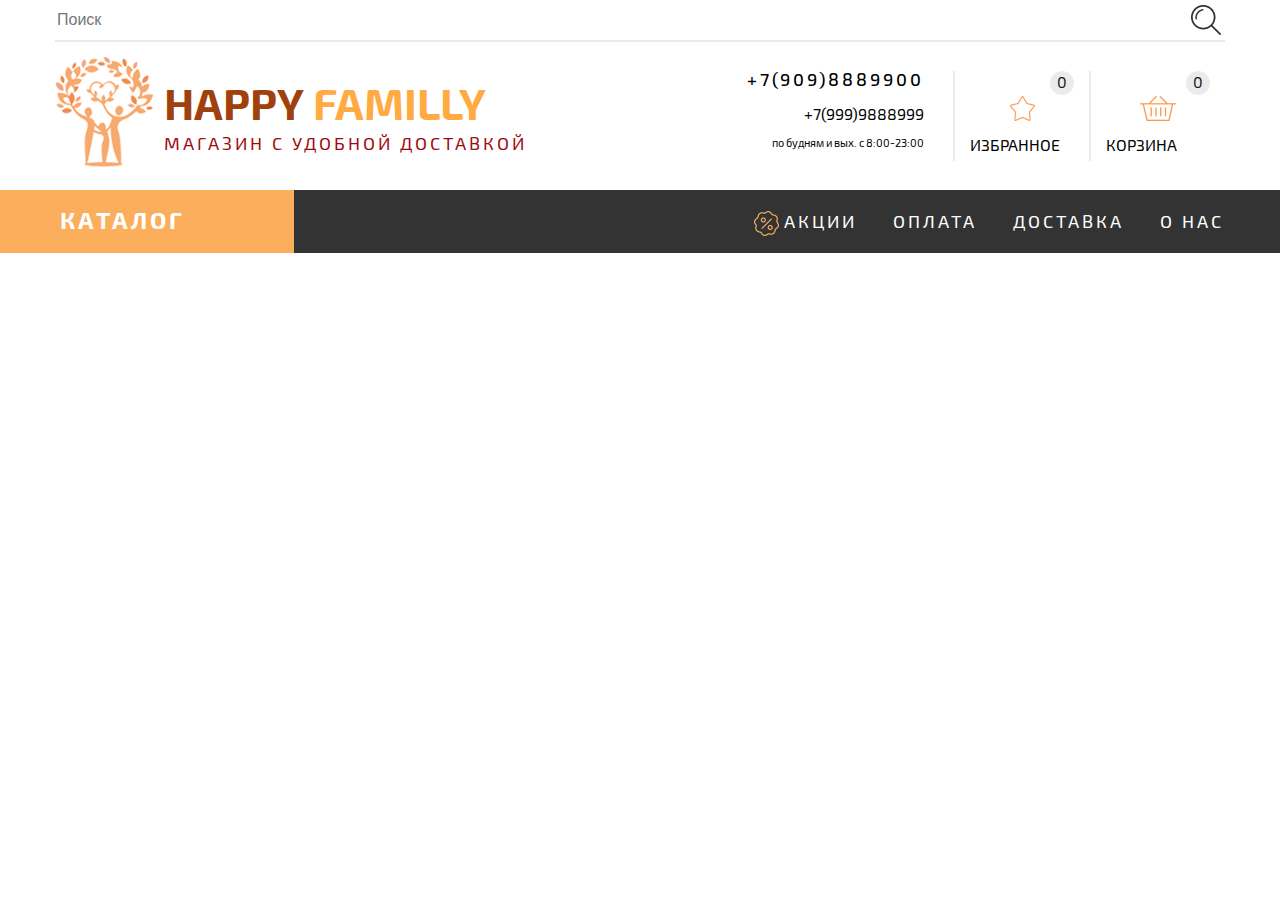
==== index.html @ c04d1528 "180321-1710" ====
<!DOCTYPE html>
<html lang="ru">
  <head>
    <meta charset="utf-8">
    <title></title>
    <meta name="keywords" content="">
    <meta name="description" content="">
    <meta name="viewport" content="width=device-width initial-scale=1.0">
    <link href="img/***.ico" rel="shortcut icon" type="image/x-icon" />
    <link rel="stylesheet" type="text/css" href="css/normalize.css">
    <link rel="stylesheet" type="text/css" href="css/style.css">
    <link href="https://fonts.googleapis.com/css?family=PT+Sans:400,700&amp;subset=cyrillic" rel="stylesheet">
  </head>
  <body>

<header>
  <nav id="top" class="top-header">
    <div class="container">
      <div id="search" class="search input-group">
        <input name="search" value="" placeholder="Поиск" class="form-control input-lg" type="text">
        <button type="button" class="input-group-btn btn-search">
          <i class="btn-search_icon"></i>
        </button>
      </div>
    </div>
  </nav>
  <div class="middle-header">
    <div class="container">
      <a href="#" id="logo" class="main-logo">
        <img src="img/HF_logo.png" alt="">
        <article class="logo_title">
          <h1>
            <span class="dark-color">HAPPY</span><span class="light-color"> FAMILLY</span>
          </h1>
          <p>Магазин с удобной доставкой</p>
        </article>
      </a>
      <div class="contacts">
        <a class="contacts_big" href="#">+7(909)8889900</a>
        <a class="contacts_small" href="#">+7(999)9888999</a>
        <p>по будням и вых. с 8:00-23:00</p>
      </div>
      <div class="icon-btn favorites">
        <a href="#" id="wishlist-total" title="0">
          <i class="icon-bt_img"></i>
          <span class="icon-btn_quant hidden-xs hidden-sm hidden-md">0</span>
          <span class="icon-btn_text">ИЗБРАННОЕ</span>
        </a>
      </div>
      <div class="icon-btn cart">
        <a href="#" id="wishlist-total" title="0">
          <i class="icon-bt_img"></i>
          <span class="icon-btn_quant hidden-xs hidden-sm hidden-md">0</span>
          <span class="icon-btn_text">КОРЗИНА</span>
        </a>
      </div>
    </div>
  </div>
  <div class="bottom-header">
    <div class="catalog-link">
      <a href="#">
        КАТАЛОГ
      </a>
    </div>
    <div class="pages-link">
      <ul>
        <li><a href="">АКЦИИ</a></li>
        <li><a href="">ОПЛАТА</a></li>
        <li><a href="">ДОСТАВКА</a></li>
        <li><a href="">О НАС</a></li>
      </ul>
    </div>
  </div>



</body>
</html>
---- css/style.css ----
/*--------------------------------------------------------------
>>> TABLE OF CONTENTS:
----------------------------------------------------------------
# Fonts
# Animation
# Typography
# Header
# Content
# Footer

--------------------------------------------------------------*/

/*--------------------------------------------------------------
# Fonts
--------------------------------------------------------------*/

@font-face {
  font-family: 'Exo2-Regular'; /* Гарнитура шрифта */
  src: url( "../fonts/Exo2-Regular.ttf" ); /* Путь к файлу со шрифтом */
}

@font-face {
  font-family: 'Exo2-Medium'; /* Гарнитура шрифта */
  src: url( "../fonts/Exo2-Medium.ttf" ); /* Путь к файлу со шрифтом */
}

@font-face {
  font-family: 'Exo2-Light'; /* Гарнитура шрифта */
  src: url( "../fonts/Exo2-Light.ttf" ); /* Путь к файлу со шрифтом */
}

@font-face {
  font-family: 'Exo2-Bold'; /* Гарнитура шрифта */
  src: url( "../fonts/Exo2-Bold.ttf" ); /* Путь к файлу со шрифтом */
}


/*--------------------------------------------------------------
# Animation
--------------------------------------------------------------*/

@keyframes show-panel {
  from { left: -235px; }
  to   { left: 0; }
}

@keyframes hidden-panel {
  from { left: 0; }
  to   { left: -235px; }
}

@keyframes rotate-up {
  from { transform: rotate(0deg); }
  to   { transform: rotate(-45deg); }
}

@keyframes prerotate-up {
  from { transform: rotate(-45deg); }
  to   { transform: rotate(0deg); }
}

@keyframes rotate-bottom {
  from { transform: rotate(0deg); }
  to   { transform: rotate(45deg); }
}

@keyframes prerotate-bottom {
  from { transform: rotate(45deg); }
  to   { transform: rotate(0deg); }
}


/*--------------------------------------------------------------
# Typography
--------------------------------------------------------------*/

html, body {
	margin: 0 0 0 0;
	padding: 0 0 0 0;
	width: 100%;
	height: 100%;
	min-width: 100%;
	min-height: 100%;
	font-family: 'Exo2-Regular', sans-serif;
  color: #000000;
}

h1,
h2,
h3,
h4,
h5,
h6 {
	font-size: 1em;
  font-family: 'Exo2-Bold', serif;
}

ul {
  list-style: none;
  margin: 0;
  padding: 0;
}

a {
  text-decoration: none;
  color: inherit;
}

img {
  display: block;
  max-width: 100%;
  height: auto;
}

.container {
  max-width: 330px;
  width: 100%;
  margin: 0 auto;
}

.clearfix::after {
  content: "";
  display: table;
  clear: both;
}

.color-text {
  color: #e93a1d;
}

.dark-color {
  color: #a0410d;
}

.light-color {
  color: #ffab42;
}

/*--------------------------------------------------------------
# Header
--------------------------------------------------------------*/

.search.input-group {
  display: flex;
  width: 100%;
  border: none;
  outline: none;
  border-bottom: 2px solid #ebebeb;
}

.search.input-group input {
  display: block;
  width: 100%;
  border: none;
  outline: none;
  color: #ebebeb;
}

.search.input-group input:focus {
  color: #404040;
}

.btn-search {
  position: relative;
  display: block;
  width: 40px;
  height: 40px;
  border: none;
  outline: none;
  background-color: transparent;
}

.btn-search:hover {
  cursor: pointer;
}

.btn-search_icon {
  position: absolute;
  top: 5px;
  left: 5px;
  display: block;
  width: 30px;
  height: 30px;
  background: url('../img/HF_sprite.png') no-repeat -10px -634px;
}

.middle-header {
  display: block;
  width: 100%;
  margin: 0.7em 0;
}

.middle-header .container {
  display: flex;
  flex-wrap: wrap;
}

.middle-header .main-logo {
  display: flex;
  width: 100%;
  max-width: 480px;
  margin-bottom: 0.5em;
}

.middle-header .main-logo .logo_title {
  margin-left: 10px;
}

.logo_title h1 {
  margin-top: 0.8em;
  margin-bottom: 5px;
  text-align: center;
  font-size: 1.9em;
}

.logo_title p {
  margin: 0;
  text-transform: uppercase;
  text-align: center;
  font-size: 1.1em;
  color: #9e0b0f;
  letter-spacing: 3px;
}

.middle-header .contacts {
  width: 100%;
  margin: 1em auto;
}

.middle-header .contacts a {
  display: block;
  width: 100%;
}

.middle-header .contacts a:hover {
  color: #a0410d;
}

.middle-header .contacts p {
  margin: 1.2em auto;
  font-size: 0.7em;
}

.middle-header .contacts a.contacts_big {
  font-family: 'Exo2-Medium', 'Arial', sans-serif;
  font-size: 18px;
  margin-bottom: 15px;
  letter-spacing: 3px;
}

.icon-btn a {
  position: relative;
  display: block;
  width: 136px;
  height: 90px;
  padding: 25px 15px 10px 15px;
  border-left: 2px solid #ebebeb;
  box-sizing: border-box;
}

.icon-btn i {
  display: block;
  height: 25px;
  margin: 0 auto 15px auto;
}

.icon-btn.favorites i {
  width: 25px;
  background: url('../img/HF_sprite.png') no-repeat -10px -100px;
}

.icon-btn.cart i {
  width: 36px;
  background: url('../img/HF_sprite.png') no-repeat -10px -10px;
}

.icon-btn .icon-btn_quant {
  position: absolute;
  top: 0;
  right: 15px;
  display: block;
  width: 20px;
  height: 20px;
  padding: 2px;
  text-align: center;
  font-size: 16px;
  color: #1a1a17;
  background-color: #ebebeb;
  border-radius: 50%;
}

.bottom-header {
  display: flex;
  flex-wrap: wrap;
}

.bottom-header .catalog-link {
  display: block;
  width: 100%;
  padding: 16px;
  padding-left: 60px;
  font-family: 'Exo2-Bold', 'Arial', serif;
  font-size: 24px;
  letter-spacing: 3px;
  color: #ffffff;
  background-color: #fbaf5d;
}

.bottom-header .pages-link {
  display: block;
  width: 100%;
  padding: 16px;
  padding-left: 60px;
  color: #ffffff;
  background-color: #333333;
}

.bottom-header .pages-link ul {
  display: flex;
  flex-direction: column;
  width: 100%;
}

.bottom-header .pages-link ul > li {
  position: relative;
  display: block;
  margin: 5px 0;
  font-size: 18px;
  letter-spacing: 3px;
  color: #ffffff;
}

.bottom-header .pages-link li a:hover {
  color: #fbaf5d;
}

.bottom-header .pages-link li:first-child a::before {
  position: absolute;
  top: 0;
  left: -30px;
  display: block;
  width: 25px;
  height: 25px;
  background: url('../img/HF_sprite.png') no-repeat -10px -589px;
  content: '';
}


/*--------------------------------------------------------------
# Content
--------------------------------------------------------------*/

/*--------------------------------------------------------------
# Footer
--------------------------------------------------------------*/


/*============== for tablets 768px ===========================*/
@media screen and (min-width: 768px) {

  /*--------------------------------------------------------------
  # Typography
  --------------------------------------------------------------*/

  .container {
    max-width: 750px;
  }

  /*--------------------------------------------------------------
  # Header
  --------------------------------------------------------------*/

  .middle-header .container {
    flex-wrap: nowrap;
    align-items: center;
  }

  .logo_title h1 {
    margin-top: 0.2em;
    text-align: left;
    font-size: 1.6em;
  }

  .logo_title p {
    text-align: left;
  }

  .middle-header .contacts {
    width: 60%;
    max-width: 180px;
  }

  .bottom-header {
    flex-wrap: nowrap;
  }

  .bottom-header .catalog-link {
    width: 20%;
    max-width: 340px;
  }

  .bottom-header .pages-link {
    width: 80%;
  }

  .bottom-header .pages-link ul {
    flex-direction: row;
    justify-content: flex-end;
  }

  .bottom-header .pages-link ul > li {
    margin-left: 2em;
  }


  /*--------------------------------------------------------------
  # Content
  --------------------------------------------------------------*/

  /*--------------------------------------------------------------
  # Footer
  --------------------------------------------------------------*/

}

/*============== for tablets 1024px ===========================*/
@media screen and (min-width: 1024px) {

  /*--------------------------------------------------------------
  # Typography
  --------------------------------------------------------------*/

  .container {
    max-width: 960px;
  }



  /*--------------------------------------------------------------
  # Header
  --------------------------------------------------------------*/

  .logo_title h1 {
    margin-top: 20px;
    font-size: 44px;
  }

  .bottom-header .pages-link {
    padding-right: 2.5em;
  }

  /*--------------------------------------------------------------
  # Content
  --------------------------------------------------------------*/

  /*--------------------------------------------------------------
  # Footer
  --------------------------------------------------------------*/

}

/*=================== for PC 1280px ===========================*/
@media screen and (min-width: 1280px) {

  /*--------------------------------------------------------------
  # Typography
  --------------------------------------------------------------*/

  .container {
    max-width: 1170px;
  }

  /*--------------------------------------------------------------
  # Header
  --------------------------------------------------------------*/

  .bottom-header .pages-link {
    padding-right: 3.5em;
  }

  .middle-header .contacts {
    width: 60%;
    max-width: 360px;
    text-align: right;    
  }

  /*--------------------------------------------------------------
  # Content
  --------------------------------------------------------------*/

  /*--------------------------------------------------------------
  # Footer
  --------------------------------------------------------------*/

}

/*=================== for PC 1366px ===========================*/
@media screen and (min-width: 1366px) {

  /*--------------------------------------------------------------
  # Typography
  --------------------------------------------------------------*/

  /*--------------------------------------------------------------
  # Header
  --------------------------------------------------------------*/

  /*--------------------------------------------------------------
  # Content
  --------------------------------------------------------------*/

  /*--------------------------------------------------------------
  # Footer
  --------------------------------------------------------------*/

}

/*=================== for MAC 1600px ===========================*/
@media screen and (min-width: 1600px) {

  /*--------------------------------------------------------------
  # Typography
  --------------------------------------------------------------*/

  /*--------------------------------------------------------------
  # Header
  --------------------------------------------------------------*/

  /*--------------------------------------------------------------
  # Content
  --------------------------------------------------------------*/

  /*--------------------------------------------------------------
  # Footer
  --------------------------------------------------------------*/

}
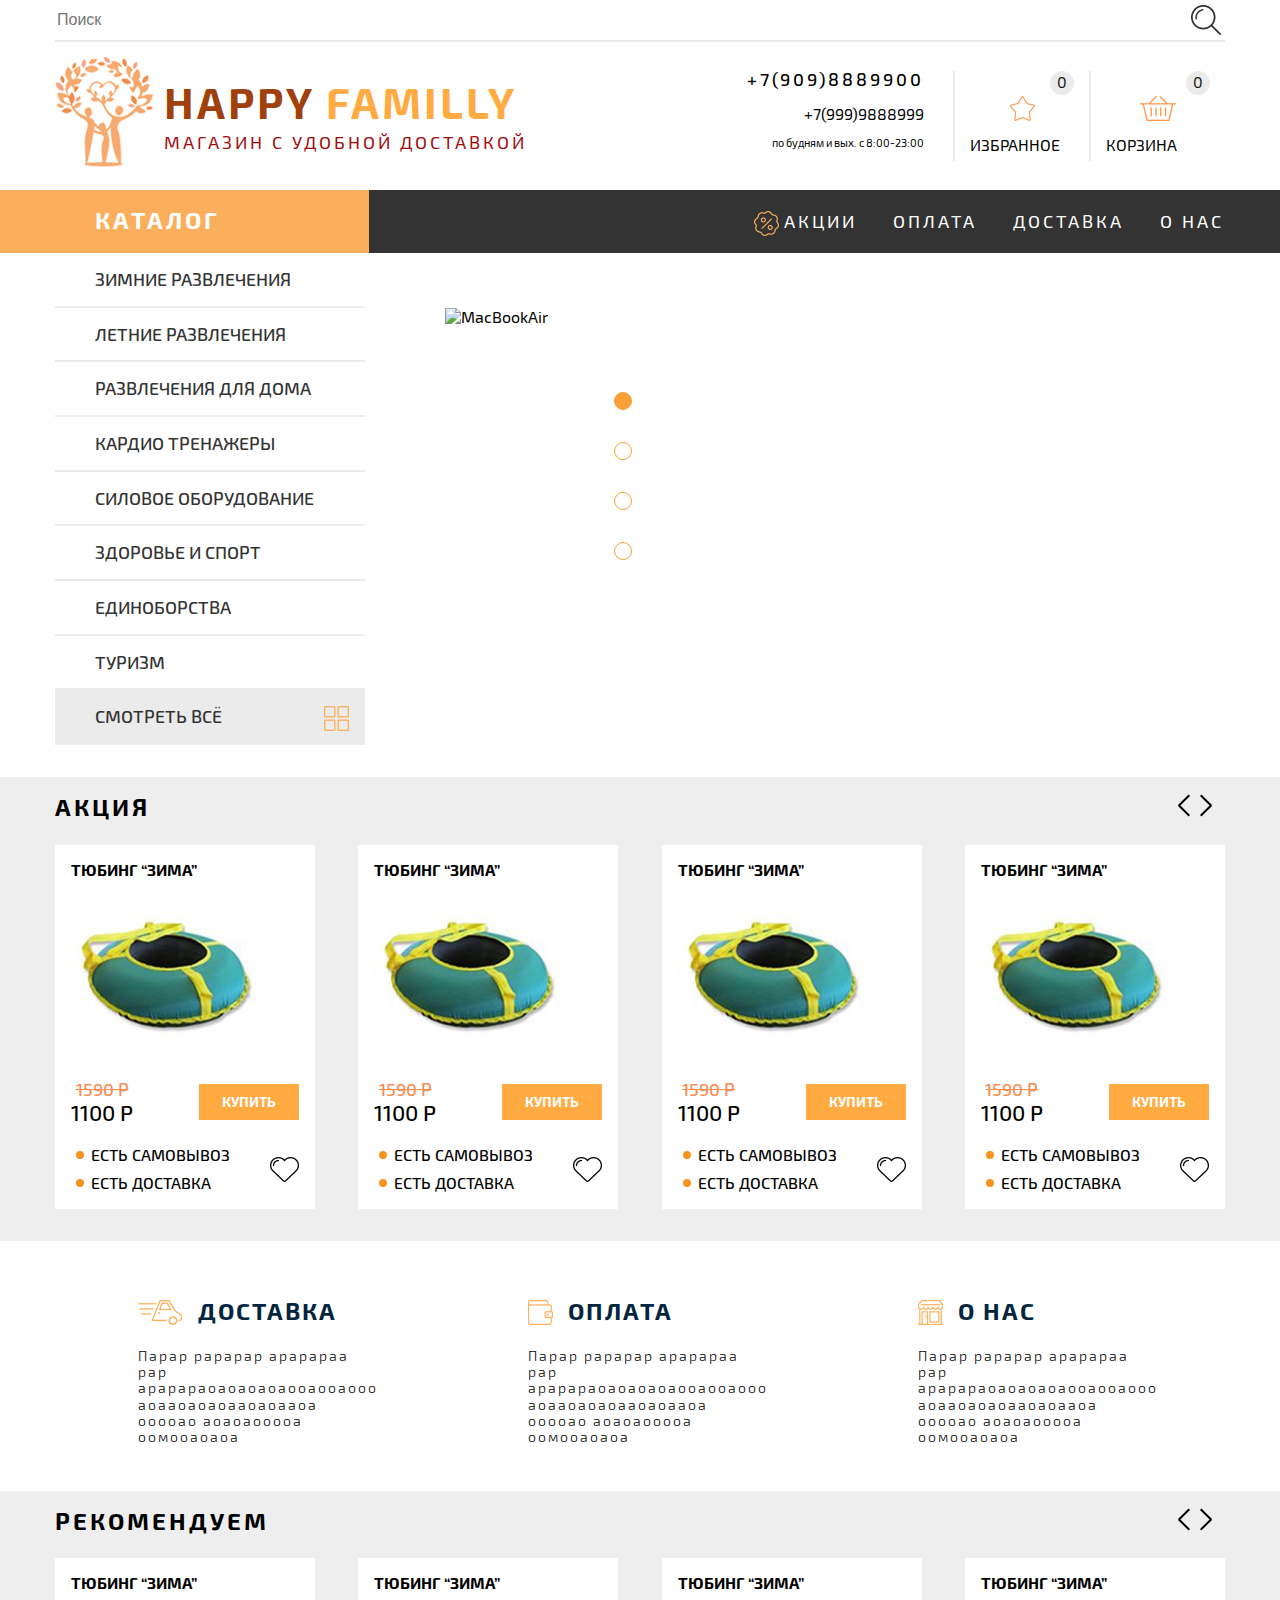
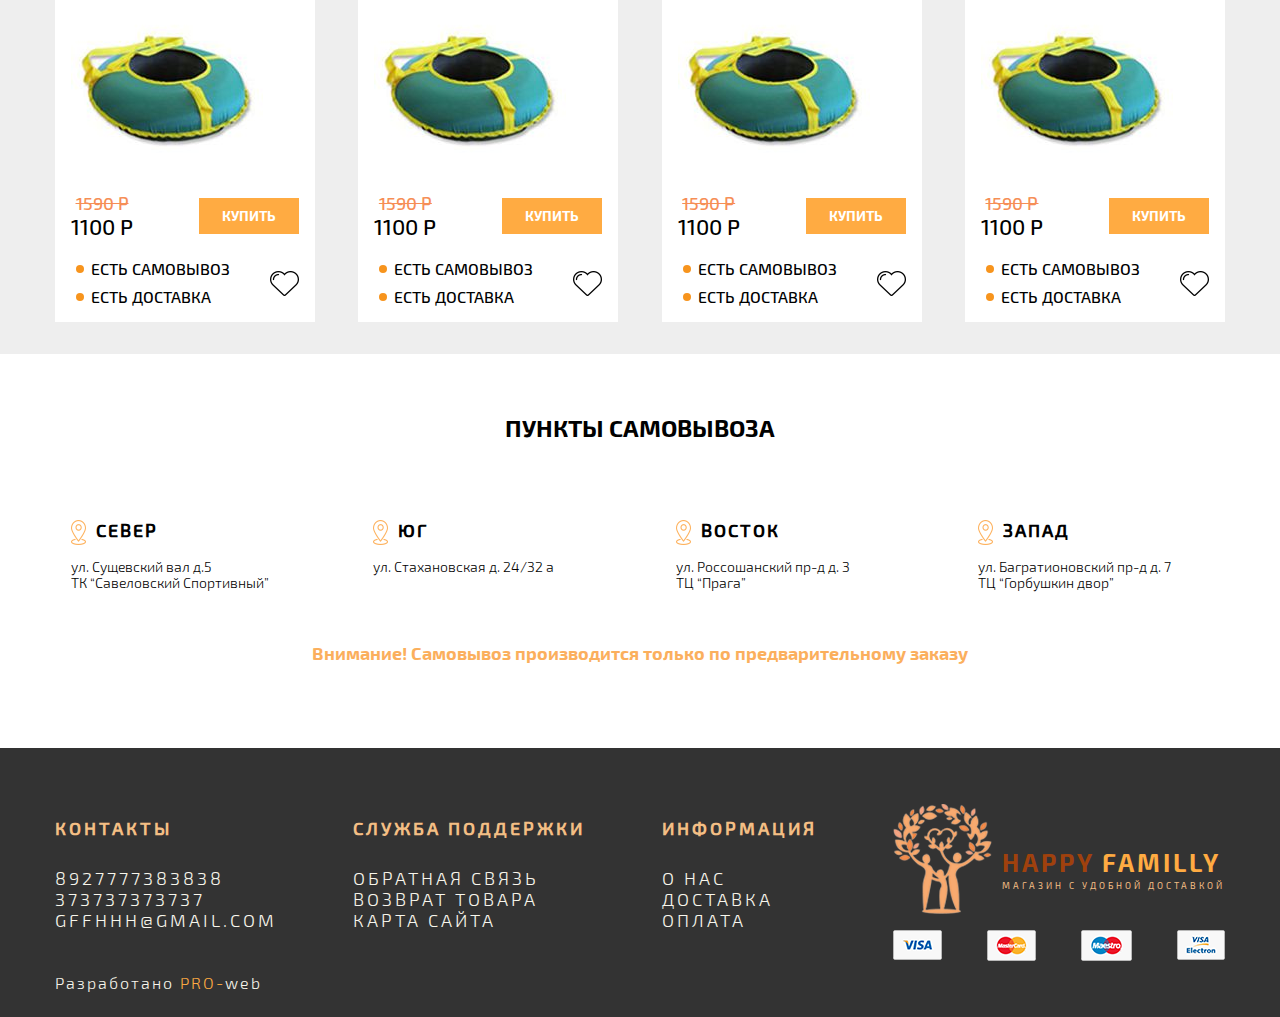
==== commit b31db4ae: "180323-1310" ====
--- a/index.html
+++ b/index.html
@@ -71,8 +71,316 @@
       </ul>
     </div>
   </div>
+</header>
+<main id="content" class="main-content">
+  <section class="main-section">
+    <div class="container">
+      <aside id="column-left" class="box-category">
+        <div class="list-group">
+         <a href="#" class="list-group-item">Зимние развлечения</a>
+         <a href="#" class="list-group-item">Летние развлечения</a>
+         <a href="#" class="list-group-item">Развлечения для дома</a>
+         <a href="#" class="list-group-item">Кардио тренажеры</a>
+         <a href="#" class="list-group-item">Силовое оборудование</a>
+         <a href="#" class="list-group-item">Здоровье и спорт</a>
+         <a href="#" class="list-group-item">Единоборства</a>
+         <a href="#" class="list-group-item">Туризм</a>
+         <a href="#" class="list-group-item btn-show_all">смотреть всё</a>
+        </div>
+      </aside>
+      <div class="swiper-viewport">
+        <div id="slideshow0" class="swiper-container swiper-container-horizontal">
+          <div class="swiper-wrapper">
+            <div class="swiper-slide text-center swiper-slide-duplicate swiper-slide-duplicate-active">
+              <img src="http://yush25um.bget.ru/image/cache/catalog/demo/banners/MacBookAir-1140x380.jpg" alt="MacBookAir" class="img-responsive">
+            </div>
+          </div>
+        </div>
+        <div class="swiper-pagination slideshow0 swiper-pagination-clickable swiper-pagination-bullets">
+          <span class="swiper-pagination-bullet swiper-pagination-bullet-active"></span>
+          <span class="swiper-pagination-bullet"></span>
+          <span class="swiper-pagination-bullet"></span>
+          <span class="swiper-pagination-bullet"></span>
+        </div>
+      </div>
+    </div>
+  </section>
+  <section class="main-section sales">
+    <div class="container section-nav">
+      <h3>
+        АКЦИЯ
+      </h3>
+      <div class="section-nav__buttons">
+        <span class="section-nav__btn prev">назад</span>
+        <span class="section-nav__btn next">вперёд</span>
+      </div>
+    </div>
+    <div class="container section-content">
+      <article class="shop-card">
+        <h4 class="shop-card__title">
+          ТЮБИНГ “ЗИМА”
+        </h4>
+        <img src="pics/HF-pic-тюбинг.jpg" alt="">
+        <p class="shop-card__price">
+          <span class="old-price">1590 Р</span>
+          <span class="new-price">1100 Р</span>
+        </p>
+        <button class="shop-card__cart" type="button" name="button">КУПИТЬ</button>
+        <p class="shop-card__service">
+          <span class="store">ЕСТЬ САМОВЫВОЗ</span>
+          <span class="delivery">ЕСТЬ ДОСТАВКА</span>
+        </p>
+        <button class="shop-card__favor" type="button" name="button">нравится</button>
+      </article>
+      <article class="shop-card">
+        <h4 class="shop-card__title">
+          ТЮБИНГ “ЗИМА”
+        </h4>
+        <img src="pics/HF-pic-тюбинг.jpg" alt="">
+        <p class="shop-card__price">
+          <span class="old-price">1590 Р</span>
+          <span class="new-price">1100 Р</span>
+        </p>
+        <button class="shop-card__cart" type="button" name="button">КУПИТЬ</button>
+        <p class="shop-card__service">
+          <span class="store">ЕСТЬ САМОВЫВОЗ</span>
+          <span class="delivery">ЕСТЬ ДОСТАВКА</span>
+        </p>
+        <button class="shop-card__favor" type="button" name="button">нравится</button>
+      </article>
+      <article class="shop-card">
+        <h4 class="shop-card__title">
+          ТЮБИНГ “ЗИМА”
+        </h4>
+        <img src="pics/HF-pic-тюбинг.jpg" alt="">
+        <p class="shop-card__price">
+          <span class="old-price">1590 Р</span>
+          <span class="new-price">1100 Р</span>
+        </p>
+        <button class="shop-card__cart" type="button" name="button">КУПИТЬ</button>
+        <p class="shop-card__service">
+          <span class="store">ЕСТЬ САМОВЫВОЗ</span>
+          <span class="delivery">ЕСТЬ ДОСТАВКА</span>
+        </p>
+        <button class="shop-card__favor" type="button" name="button">нравится</button>
+      </article>
+      <article class="shop-card">
+        <h4 class="shop-card__title">
+          ТЮБИНГ “ЗИМА”
+        </h4>
+        <img src="pics/HF-pic-тюбинг.jpg" alt="">
+        <p class="shop-card__price">
+          <span class="old-price">1590 Р</span>
+          <span class="new-price">1100 Р</span>
+        </p>
+        <button class="shop-card__cart" type="button" name="button">КУПИТЬ</button>
+        <p class="shop-card__service">
+          <span class="store">ЕСТЬ САМОВЫВОЗ</span>
+          <span class="delivery">ЕСТЬ ДОСТАВКА</span>
+        </p>
+        <button class="shop-card__favor" type="button" name="button">нравится</button>
+      </article>
+    </div>
+  </section>
+  <section class="main-section services">
+    <div class="container">
+      <article class="services__column delivery">
+        <h3>
+          ДОСТАВКА
+        </h3>
+        <p>
+          Парар рарарар арарараа рар арарараоаоаоаоаооаооаооо аоааоаоаоааоаоааоа ооооао аоаоаооооа оомооаоаоа
+        </p>
+      </article>
+      <article class="services__column wallet">
+        <h3>
+          ОПЛАТА
+        </h3>
+        <p>
+          Парар рарарар арарараа рар арарараоаоаоаоаооаооаооо аоааоаоаоааоаоааоа ооооао аоаоаооооа оомооаоаоа
+        </p>
+      </article>
+      <article class="services__column about">
+        <h3>
+          О НАС
+        </h3>
+        <p>
+          Парар рарарар арарараа рар арарараоаоаоаоаооаооаооо аоааоаоаоааоаоааоа ооооао аоаоаооооа оомооаоаоа
+        </p>
+      </article>
+    </div>
+  </section>
+  <section class="main-section sales">
+    <div class="container section-nav">
+      <h3>
+        РЕКОМЕНДУЕМ
+      </h3>
+      <div class="section-nav__buttons">
+        <span class="section-nav__btn prev">назад</span>
+        <span class="section-nav__btn next">вперёд</span>
+      </div>
+    </div>
+    <div class="container section-content">
+      <article class="shop-card">
+        <h4 class="shop-card__title">
+          ТЮБИНГ “ЗИМА”
+        </h4>
+        <img src="pics/HF-pic-тюбинг.jpg" alt="">
+        <p class="shop-card__price">
+          <span class="old-price">1590 Р</span>
+          <span class="new-price">1100 Р</span>
+        </p>
+        <button class="shop-card__cart" type="button" name="button">КУПИТЬ</button>
+        <p class="shop-card__service">
+          <span class="store">ЕСТЬ САМОВЫВОЗ</span>
+          <span class="delivery">ЕСТЬ ДОСТАВКА</span>
+        </p>
+        <button class="shop-card__favor" type="button" name="button">нравится</button>
+      </article>
+      <article class="shop-card">
+        <h4 class="shop-card__title">
+          ТЮБИНГ “ЗИМА”
+        </h4>
+        <img src="pics/HF-pic-тюбинг.jpg" alt="">
+        <p class="shop-card__price">
+          <span class="old-price">1590 Р</span>
+          <span class="new-price">1100 Р</span>
+        </p>
+        <button class="shop-card__cart" type="button" name="button">КУПИТЬ</button>
+        <p class="shop-card__service">
+          <span class="store">ЕСТЬ САМОВЫВОЗ</span>
+          <span class="delivery">ЕСТЬ ДОСТАВКА</span>
+        </p>
+        <button class="shop-card__favor" type="button" name="button">нравится</button>
+      </article>
+      <article class="shop-card">
+        <h4 class="shop-card__title">
+          ТЮБИНГ “ЗИМА”
+        </h4>
+        <img src="pics/HF-pic-тюбинг.jpg" alt="">
+        <p class="shop-card__price">
+          <span class="old-price">1590 Р</span>
+          <span class="new-price">1100 Р</span>
+        </p>
+        <button class="shop-card__cart" type="button" name="button">КУПИТЬ</button>
+        <p class="shop-card__service">
+          <span class="store">ЕСТЬ САМОВЫВОЗ</span>
+          <span class="delivery">ЕСТЬ ДОСТАВКА</span>
+        </p>
+        <button class="shop-card__favor" type="button" name="button">нравится</button>
+      </article>
+      <article class="shop-card">
+        <h4 class="shop-card__title">
+          ТЮБИНГ “ЗИМА”
+        </h4>
+        <img src="pics/HF-pic-тюбинг.jpg" alt="">
+        <p class="shop-card__price">
+          <span class="old-price">1590 Р</span>
+          <span class="new-price">1100 Р</span>
+        </p>
+        <button class="shop-card__cart" type="button" name="button">КУПИТЬ</button>
+        <p class="shop-card__service">
+          <span class="store">ЕСТЬ САМОВЫВОЗ</span>
+          <span class="delivery">ЕСТЬ ДОСТАВКА</span>
+        </p>
+        <button class="shop-card__favor" type="button" name="button">нравится</button>
+      </article>
+    </div>
+  </section>
+  <section class="main-section stores">
+    <h3>
+      ПУНКТЫ САМОВЫВОЗА
+    </h3>
+    <div class="container">
+      <article class="stores__column">
+        <h5>
+          СЕВЕР
+        </h5>
+        <p>
+          ул. Сущевский вал д.5<br>
+          ТК  “Савеловский Спортивный”
+        </p>
+      </article>
+      <article class="stores__column">
+        <h5>
+          ЮГ
+        </h5>
+        <p>
+          ул. Стахановская д. 24/32 а
+        </p>
+      </article>
+      <article class="stores__column">
+        <h5>
+          ВОСТОК
+        </h5>
+        <p>
+          ул. Россошанский пр-д д. 3<br>
+          ТЦ “Прага”
+        </p>
+      </article>
+      <article class="stores__column">
+        <h5>
+          ЗАПАД
+        </h5>
+        <p>
+          ул. Багратионовский пр-д д. 7<br>
+          ТЦ “Горбушкин двор”
+        </p>
+      </article>
+    </div>
+    <span class="stores__attention">
+      Внимание! Самовывоз производится только по предварительному заказу
+    </span>
+  </section>
 
-
-
+</main>
+<footer>
+  <div class="container">
+    <div class="footer-cols">
+      <h5>КОНТАКТЫ</h5>
+      <ul>
+        <li><a href="">8927777383838</a></li>
+        <li><a href="">373737373737</a></li>
+        <li><a href="">gffhhh@gmail.com</a></li>
+      </ul>
+    </div>
+    <div class="footer-cols">
+      <h5>СЛУЖБА ПОДДЕРЖКИ</h5>
+      <ul>
+        <li><a href="">Обратная связь</a></li>
+        <li><a href="">Возврат товара</a></li>
+        <li><a href="">Карта сайта</a></li>
+      </ul>
+    </div>
+    <div class="footer-cols">
+      <h5>ИНФОРМАЦИЯ</h5>
+      <ul>
+        <li><a href="">О НАС</a></li>
+        <li><a href="">ДОСТАВКА</a></li>
+        <li><a href="">ОПЛАТА</a></li>
+      </ul>
+    </div>
+    <div class="footer-cols">
+      <a href="#" id="logo" class="main-logo">
+        <img src="img/HF_logo.png" alt="">
+        <article class="logo_title">
+          <h1>
+            <span class="dark-color">HAPPY</span><span class="light-color"> FAMILLY</span>
+          </h1>
+          <p>Магазин с удобной доставкой</p>
+        </article>
+      </a>
+      <figure class="main-logo_cards">
+        <i class="main-logo_card visa"></i>
+        <i class="main-logo_card master"></i>
+        <i class="main-logo_card maestro"></i>
+        <i class="main-logo_card visa-el"></i>
+      </figure>
+    </div>
+    <span class="production">
+      Разработано <a href="#"><span class="light-color">PRO-</a>web</span>
+    </span>
+  </div>
+</footer>
 </body>
 </html>
--- a/css/style.css
+++ b/css/style.css
@@ -8,6 +8,7 @@
 # Typography
 # Header
 # Content
+  ## Shop-card
 # Footer
 
 --------------------------------------------------------------*/
@@ -36,7 +37,6 @@
   src: url( "../fonts/Exo2-Bold.ttf" ); /* Путь к файлу со шрифтом */
 }
 
-
 /*--------------------------------------------------------------
 # Animation
 --------------------------------------------------------------*/
@@ -70,7 +70,6 @@
   from { transform: rotate(45deg); }
   to   { transform: rotate(0deg); }
 }
-
 
 /*--------------------------------------------------------------
 # Typography
@@ -197,14 +196,14 @@
   flex-wrap: wrap;
 }
 
-.middle-header .main-logo {
+.main-logo {
   display: flex;
   width: 100%;
   max-width: 480px;
   margin-bottom: 0.5em;
 }
 
-.middle-header .main-logo .logo_title {
+.main-logo .logo_title {
   margin-left: 10px;
 }
 
@@ -212,7 +211,8 @@
   margin-top: 0.8em;
   margin-bottom: 5px;
   text-align: center;
-  font-size: 1.9em;
+  font-size: 1.8em;
+  letter-spacing: 3px;
 }
 
 .logo_title p {
@@ -352,10 +352,447 @@
 # Content
 --------------------------------------------------------------*/
 
+aside .list-group {
+  display: flex;
+  flex-direction: column;
+  width: 100%;
+  max-width: 310px;
+}
+
+.list-group .list-group-item {
+  display: block;
+  padding: 16px 0;
+  padding-left: 40px;
+  text-transform: uppercase;
+  font-family: 'Exo2-Medium', 'Arial', sans-serif;
+  font-size: 18px;
+  color: #333333;
+  border-bottom: 2px solid #ebebeb;
+}
+
+.list-group .list-group-item:hover {
+  font-family: 'Exo2-Bold', 'Arial', serif;
+  color: #a0410d;
+}
+
+.list-group .list-group-item.btn-show_all {
+  position: relative;
+  background-color: #ebebeb;
+}
+
+.list-group .list-group-item.btn-show_all::after {
+  position: absolute;
+  top: 16px;
+  right: 16px;
+  display: block;
+  width: 25px;
+  height: 25px;
+  background: url('../img/HF_sprite.png') no-repeat -10px -179px;
+  content: '';
+}
+
+main .swiper-viewport {
+  position: relative;
+  margin: 2em auto 3em auto;
+}
+
+.swiper-viewport .swiper-pagination {
+  position: absolute;
+  bottom: -2em;
+  left: 0;
+  display: flex;
+  flex-direction: row;
+  justify-content: center;
+  width: 100%;
+}
+
+.swiper-viewport .swiper-pagination .swiper-pagination-bullet {
+  display: block;
+  width: 16px;
+  height: 16px;
+  margin: 1em;
+  border: 1px solid #f8a138;
+  border-radius: 50%;
+}
+
+.swiper-viewport .swiper-pagination .swiper-pagination-bullet.swiper-pagination-bullet-active {
+  background-color: #f8a138;
+}
+
+.main-section.sales {
+  margin: 2em 0;
+  background-color: #eeeeee;
+}
+
+.sales .container,
+.services .container,
+.stores .container {
+  display: flex;
+  flex-direction: row;
+  flex-wrap: wrap;
+  justify-content: space-between;
+}
+
+.services .container {
+  justify-content: space-around;
+}
+
+.section-nav h3 {
+  display: block;
+  margin-top: 16px;
+  font-family: 'Exo2-Bold', 'Arial', sans-serif;
+  font-size: 24px;
+  letter-spacing: 3px;
+}
+
+.section-nav__buttons {
+  width: 60px;
+  padding-top: 16px;
+  text-align: center;
+}
+
+.section-nav__btn {
+  position: relative;
+  display: inline-block;
+  vertical-align: top;
+  width: 25px;
+  height: 25px;
+  font-size: 0;
+}
+
+.section-nav__btn:hover {
+  cursor: pointer;
+}
+
+.section-nav__btn.next {
+  transform: rotate(180deg);
+}
+
+.section-nav__btn::after,
+.section-nav__btn::before {
+  position: absolute;
+  width: 2px;
+  height: 15px;
+  background-color: #000000;
+  content: '';
+}
+
+.section-nav__btn::after {
+  top: 0;
+  left: 15px;
+  transform: rotate(45deg);
+}
+
+.section-nav__btn::before {
+  bottom: 0;
+  left: 15px;
+  transform: rotate(-45deg);
+}
+
+.services__column {
+  display: block;
+  width: 225px;
+}
+
+.services__column h3 {
+  position: relative;
+  padding-left: 40px;
+  font-size: 24px;
+  color: #03263e;
+  letter-spacing: 2px;
+}
+
+.services__column p {
+  font-family: 'Exo2-Light', 'Arial', fantasy;
+  font-size: 14px;
+  letter-spacing: 1px;
+}
+
+.services__column.delivery h3 {
+  padding-left: 60px;
+}
+
+.services__column h3::after {
+  position: absolute;
+  top: 3px;
+  left: 0;
+  display: block;
+  background-image: url('../img/HF_sprite.png');
+  background-repeat: no-repeat;
+  content: '';
+}
+
+.services__column.delivery h3::after {
+  width: 44px;
+  height: 25px;
+  background-position: -10px -55px;
+}
+
+.services__column.wallet h3::after {
+  width: 25px;
+  height: 25px;
+  background-position: -10px -879px;
+}
+
+.services__column.about h3::after {
+  width: 25px;
+  height: 25px;
+  background-position: -10px -734px;
+}
+
+.services__column p {
+  font-family: 'Exo2-Light', 'Arial', fantasy;
+  color: #000000;
+  letter-spacing: 2px;
+}
+
+.stores {
+  padding-bottom: 1em;
+}
+
+.stores h3 {
+  margin: 60px auto;
+  text-align: center;
+  font-family: 'Exo2-Bold', 'Arial', serif;
+  font-size: 24px;
+}
+
+.stores .stores__column {
+  width: 263px;
+  padding: 0 0 0 16px;
+  box-sizing: border-box;
+}
+
+.stores__column h5 {
+  position: relative;
+  margin: 1em 0;
+  padding-left: 25px;
+  font-family: 'Exo2-Medium', 'Arial', sans-serif;
+  font-size: 18px;
+  letter-spacing: 2px;
+}
+
+.stores__column h5::after {
+  position: absolute;
+  top: 0;
+  left: 0;
+  width: 15px;
+  height: 25px;
+  background: url('../img/HF_sprite.png') no-repeat -10px -358px;
+  content: '';
+}
+
+.stores__column p {
+  margin: 16px 0;
+  font-family: 'Exo2-Light', 'Arial', fantasy;
+  font-size: 14px;
+}
+
+.stores__attention {
+  display: block;
+  width: 100%;
+  margin: 2em auto;
+  text-align: center;
+  font-size: 18px;
+  font-family: 'Exo2-Bold', 'Arial', serif;
+  color: #fbaf5d;
+}
+
+/*--------------------------------------------------------------
+# Content
+  ## Shop-card
+--------------------------------------------------------------*/
+.shop-card {
+  display: flex;
+  flex-direction: row;
+  flex-wrap: wrap;
+  justify-content: space-between;
+  align-items: center;
+  width: 260px;
+  height: 364px;
+  margin-bottom: 2em;
+  padding: 16px;
+  background-color: #ffffff;
+  box-sizing: border-box;
+}
+
+.shop-card:hover {
+  box-shadow: 0 0 10px 5px rgba(0, 0, 0, 0.1);
+}
+
+.shop-card__title {
+  margin: 0;
+}
+
+.shop-card p {
+  margin: 0.5em 0;
+}
+
+.shop-card__price span,
+.shop-card__service span {
+  display: block;
+  font-family: 'Exo2-Medium', 'Arial', sans-serif;
+}
+
+.shop-card__price .old-price {
+  text-align: center;
+  font-size: 18px;
+  text-decoration: line-through;
+  color: #f68e56;
+}
+
+.shop-card__price .new-price {
+  text-align: center;
+  font-size: 22px;
+  color: #000000;
+}
+
+.shop-card__cart {
+  width: 100px;
+  padding: 10px 20px;
+  text-transform: uppercase;
+  font-size: 14px;
+  font-family: 'Exo2-Bold', 'Arial', serif;
+  color: #ffffff;
+  background-color: #ffab42;
+  border: none;
+}
+
+.shop-card__cart:hover {
+  cursor: pointer;
+  color: #000000;
+}
+
+.shop-card__service span {
+  position: relative;
+  padding: 5px 0;
+  padding-left: 20px;
+}
+
+.shop-card__service span::after {
+  position: absolute;
+  top: 10px;
+  left: 5px;
+  width: 8px;
+  height: 8px;
+  border-radius: 50%;
+  background-color: #f7941d;
+  content: '';
+}
+
+.shop-card__favor {
+  width: 29px;
+  height: 25px;
+  font-size: 0;
+  border: none;
+  outline: none;
+  background: url('../img/HF_sprite.png') no-repeat -10px -224px;
+}
+
+.shop-card__favor:hover,
+.shop-card__favor:active {
+  cursor: pointer;
+  background: url('../img/HF-icon_heart-h.png') no-repeat 50% 50%;
+}
+
+
 /*--------------------------------------------------------------
 # Footer
 --------------------------------------------------------------*/
 
+footer {
+  width: 100%;
+  margin: 2em 0 2em 0;
+  padding: 2.5em 0;
+  background-color: #333333;
+}
+
+footer .container {
+  position: relative;
+  display: flex;
+  flex-wrap: wrap;
+  justify-content: space-between;
+}
+
+.footer-cols h5 {
+  font-family: 'Exo2-Medium', 'Arial', sans-serif;
+  font-size: 18px;
+  letter-spacing: 3px;
+  color: #f3be84;
+}
+
+.footer-cols ul a {
+  text-transform: uppercase;
+  font-family: 'Exo2-Light', 'Arial', sans-serif;
+  font-size: 18px;
+  letter-spacing: 3px;
+  color: #f8f6ec;
+}
+
+.footer-cols ul a:hover {
+  color: #ffab42;S
+}
+
+.footer-cols .main-logo {
+  margin-top: 1em;
+}
+
+.footer-cols .main-logo h1 {
+  margin-top: 44px;
+  font-size: 25px;
+}
+
+.footer-cols .main-logo p {
+  font-size: 9px;
+  color: #f3be84;
+}
+
+footer .main-logo_cards {
+  display: flex;
+  flex-direction: row;
+  justify-content: space-between;
+  width: 100%;
+  margin: 1em 0;
+}
+
+footer .main-logo_card {
+  display: block;
+  background-image: url('../img/HF_sprite.png');
+  background-repeat: no-repeat;
+}
+
+footer .main-logo_card.visa {
+  width: 49px;
+  height: 30px;
+  background-position: -10px -779px;
+}
+
+footer .main-logo_card.master {
+  width: 49px;
+  height: 31px;
+  background-position: -10px -403px;
+}
+
+footer .main-logo_card.maestro {
+  width: 51px;
+  height: 31px;
+  background-position: -10px -307px;
+}
+
+footer .main-logo_card.visa-el {
+  width: 48px;
+  height: 30px;
+  background-position: -10px -829px;
+}
+
+footer .production {
+  position: absolute;
+  bottom: -1em;
+  left: 0;
+  font-family: 'Exo2-Light', 'Arial', sans-serif;
+  letter-spacing: 2px;
+  color: #f8f6ec;
+}
 
 /*============== for tablets 768px ===========================*/
 @media screen and (min-width: 768px) {
@@ -366,6 +803,10 @@
 
   .container {
     max-width: 750px;
+  }
+
+  main .container {
+    display: flex;
   }
 
   /*--------------------------------------------------------------
@@ -380,7 +821,7 @@
   .logo_title h1 {
     margin-top: 0.2em;
     text-align: left;
-    font-size: 1.6em;
+    font-size: 1.5em;
   }
 
   .logo_title p {
@@ -397,7 +838,7 @@
   }
 
   .bottom-header .catalog-link {
-    width: 20%;
+    width: 26%;
     max-width: 340px;
   }
 
@@ -419,6 +860,17 @@
   # Content
   --------------------------------------------------------------*/
 
+  main .box-category {
+    width: 50%;
+    max-width: 310px;
+  }
+
+  main .swiper-viewport {
+    max-width: 845px;
+    margin-top: 55px;
+    margin-bottom: 4em;
+  }
+
   /*--------------------------------------------------------------
   # Footer
   --------------------------------------------------------------*/
@@ -436,15 +888,13 @@
     max-width: 960px;
   }
 
-
-
   /*--------------------------------------------------------------
   # Header
   --------------------------------------------------------------*/
 
   .logo_title h1 {
     margin-top: 20px;
-    font-size: 44px;
+    font-size: 43px;
   }
 
   .bottom-header .pages-link {
@@ -455,6 +905,12 @@
   # Content
   --------------------------------------------------------------*/
 
+  main .swiper-viewport {
+    margin-left: 50px;
+    margin-right: 50px;
+    margin-bottom: 4em;
+  }
+
   /*--------------------------------------------------------------
   # Footer
   --------------------------------------------------------------*/
@@ -478,17 +934,36 @@
 
   .bottom-header .pages-link {
     padding-right: 3.5em;
+  }
+
+  .bottom-header .catalog-link {
+    padding-left: 95px;
   }
 
   .middle-header .contacts {
     width: 60%;
     max-width: 360px;
-    text-align: right;    
+    text-align: right;
   }
 
   /*--------------------------------------------------------------
   # Content
   --------------------------------------------------------------*/
+
+  main .swiper-viewport {
+    margin-left: 80px;
+    margin-right: 150px;
+    margin-bottom: 100px;
+  }
+
+  .swiper-viewport .swiper-pagination {
+    top: 0;
+    bottom: 0;
+    left: calc(100% + 50px);
+    flex-direction: column;
+    width: 50px;
+    height: 100%;
+  }
 
   /*--------------------------------------------------------------
   # Footer
